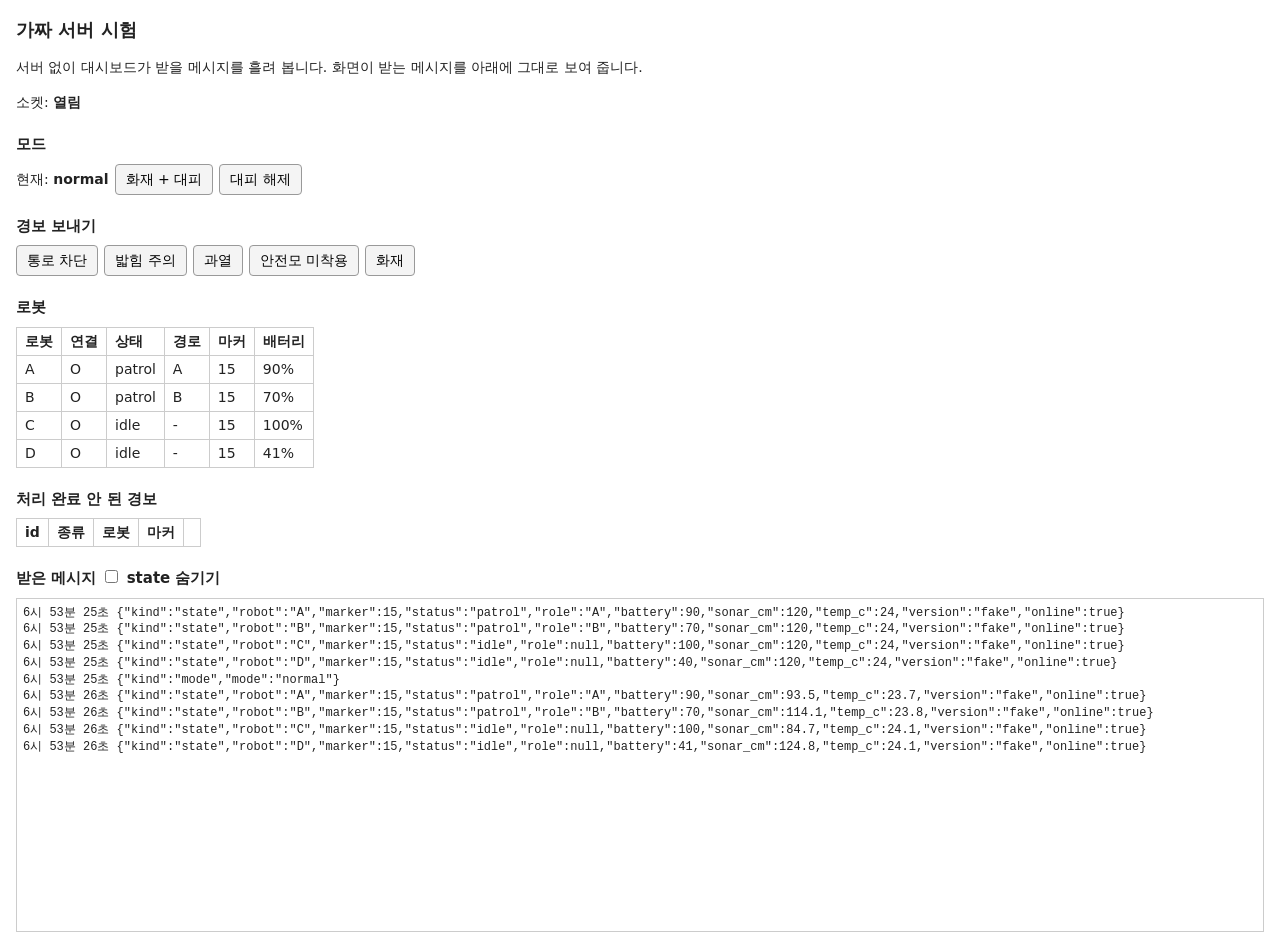
==== dashboard/fake.html @ d3de716a "dashboard: 기본 화면 뼈대와 로봇 연결 끊김 표시 - 위 막대에 서버 연결 상태와 로봇 "N/4대" 표시, 끊긴 로봇은 빨간 줄로 알림 - 로봇 state가 5초 넘게 안" ====
<!doctype html>
<html lang="ko">
<head>
<meta charset="utf-8">
<meta name="viewport" content="width=device-width, initial-scale=1">
<title>가짜 서버 시험</title>
<style>
  body { margin: 0; padding: 16px; font: 14px/1.5 system-ui, sans-serif; color: #222; background: #fff; }
  h1 { font-size: 18px; margin: 0 0 12px; }
  h2 { font-size: 15px; margin: 20px 0 8px; }
  .row { display: flex; flex-wrap: wrap; gap: 6px; align-items: center; }
  button { font: inherit; padding: 4px 10px; border: 1px solid #999; background: #f4f4f4; border-radius: 4px; cursor: pointer; }
  button:hover { background: #e8e8e8; }
  table { border-collapse: collapse; }
  th, td { border: 1px solid #ccc; padding: 3px 8px; text-align: left; }
  #log { height: 320px; overflow: auto; border: 1px solid #ccc; padding: 6px; font: 12px/1.4 ui-monospace, monospace; white-space: pre; }
  #conn { font-weight: 600; }
  .off { color: #b00; }
</style>
</head>
<body>
<h1>가짜 서버 시험</h1>
<p>서버 없이 대시보드가 받을 메시지를 흘려 봅니다. 화면이 받는 메시지를 아래에 그대로 보여 줍니다.</p>

<p>소켓: <span id="conn">-</span></p>

<h2>모드</h2>
<div class="row">
  <span>현재: <b id="mode">-</b></span>
  <button data-act="fire">화재 + 대피</button>
  <button data-act="normal">대피 해제</button>
</div>

<h2>경보 보내기</h2>
<div class="row">
  <button data-emit="obstacle">통로 차단</button>
  <button data-emit="floor_object">밟힘 주의</button>
  <button data-emit="heat">과열</button>
  <button data-emit="helmet">안전모 미착용</button>
  <button data-emit="flame">화재</button>
</div>

<h2>로봇</h2>
<table>
  <thead><tr><th>로봇</th><th>연결</th><th>상태</th><th>경로</th><th>마커</th><th>배터리</th></tr></thead>
  <tbody id="robots"></tbody>
</table>

<h2>처리 완료 안 된 경보</h2>
<table>
  <thead><tr><th>id</th><th>종류</th><th>로봇</th><th>마커</th><th></th></tr></thead>
  <tbody id="events"></tbody>
</table>

<h2>받은 메시지 <label><input type="checkbox" id="hideState"> state 숨기기</label></h2>
<div id="log"></div>

<script type="module">
import { FakeServer } from "./js/fake.js";

const fake = new FakeServer().start();
window.fake = fake; // 개발자 도구 콘솔에서 fake.emit("heat", "B") 처럼 쓸 수 있다

const robots = {};
const events = new Map();
let mode = "-";
let sock = null;

function connect() {
  if (sock) sock.close();
  setConn("연결 중");
  sock = fake.socket();
  sock.onopen = () => setConn("열림");
  sock.onclose = (ev) => setConn(`닫힘 (code ${ev.code})`, true);
  sock.onmessage = (ev) => {
    const m = JSON.parse(ev.data);
    if (m.kind === "state") robots[m.robot] = m;
    if (m.kind === "mode") mode = m.mode;
    if (m.kind === "event") m.checked ? events.delete(m.id) : events.set(m.id, m);
    log(m);
    render();
  };
}

function setConn(text, bad) {
  const el = document.getElementById("conn");
  el.textContent = text;
  el.className = bad ? "off" : "";
}

function log(m) {
  if (m.kind === "state" && document.getElementById("hideState").checked) return;
  const el = document.getElementById("log");
  const t = new Date().toLocaleTimeString("ko-KR", { hour12: false });
  el.textContent += `${t} ${JSON.stringify(m)}\n`;
  if (el.textContent.length > 60000) el.textContent = el.textContent.slice(-40000);
  el.scrollTop = el.scrollHeight;
}

function render() {
  document.getElementById("mode").textContent = mode;
  document.getElementById("robots").innerHTML = Object.values(robots).map((r) => {
    return `<tr><td>${r.robot}</td><td>${r.online ? "O" : "X"}</td><td>${r.status}</td>
      <td>${r.role ?? "-"}</td><td>${r.marker}</td><td>${r.battery}%</td></tr>`;
  }).join("");
  document.getElementById("events").innerHTML = [...events.values()].map((e) =>
    `<tr><td>${e.id}</td><td>${e.type}</td><td>${e.robot}</td><td>${e.marker}</td>
      <td><button data-check="${e.id}">처리 완료</button></td></tr>`).join("");
}

document.body.addEventListener("click", async (ev) => {
  const b = ev.target.closest("button");
  if (!b) return;
  const act = b.dataset.act;
  if (act === "fire") fake.fire();
  if (act === "normal") await fake.fetch("/mode", { method: "POST", body: JSON.stringify({ mode: "normal" }) });
  if (b.dataset.emit) fake.emit(b.dataset.emit);
  if (b.dataset.check) await fake.fetch(`/events/${b.dataset.check}/check`, { method: "POST" });
});

connect();
</script>
</body>
</html>
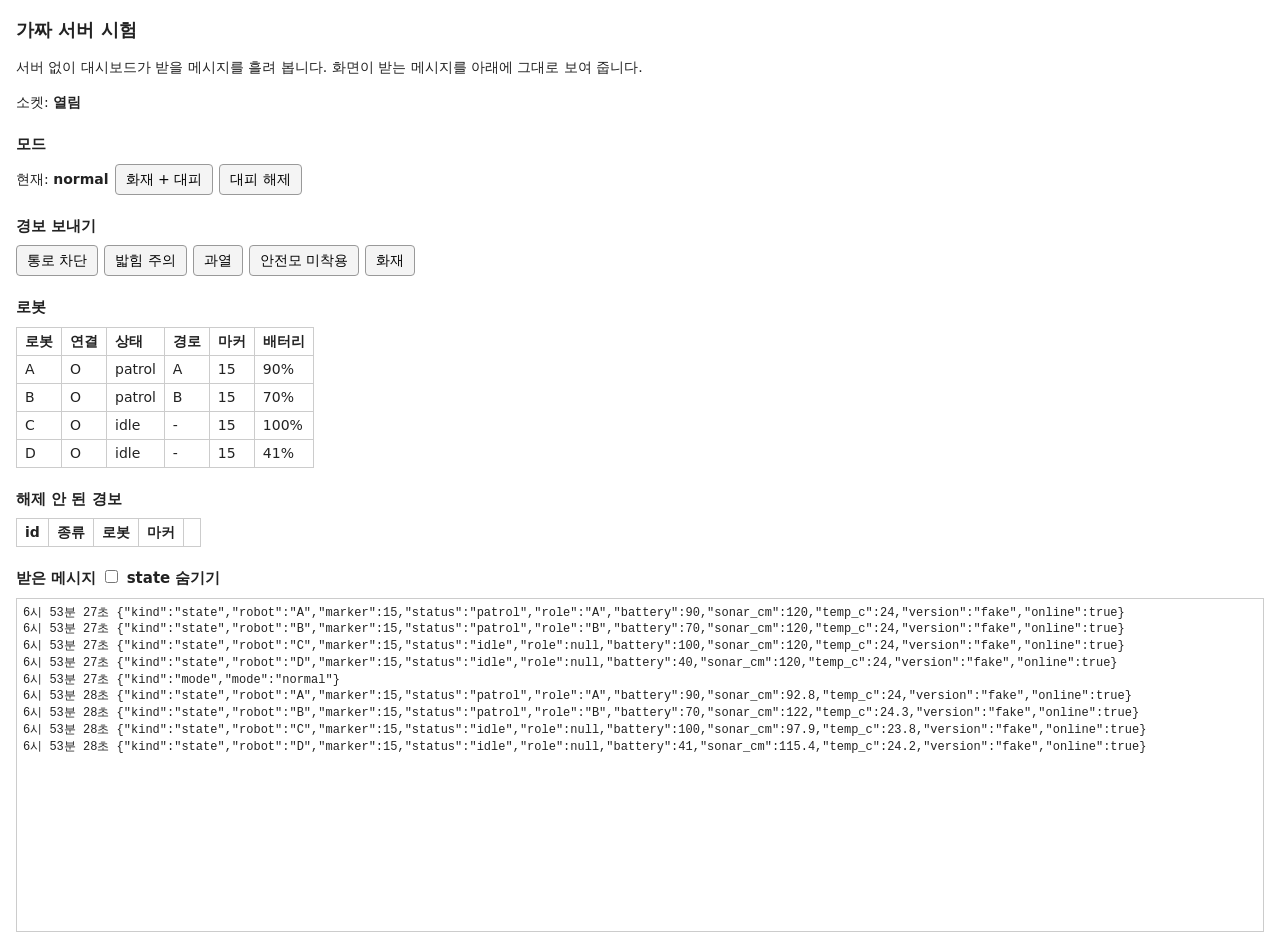
==== commit ad6d7071: "dashboard: 대피 해제, 경보 이력, 경보 해제 이름, 로봇 화면 이름 - 대피 해제 버튼(관리자 화면): 대피 중 빨간 띠 안에. 누르기 전에 한 번 더 확인, POST " ====
--- a/dashboard/fake.html
+++ b/dashboard/fake.html
@@ -46,7 +46,7 @@
   <tbody id="robots"></tbody>
 </table>
 
-<h2>처리 완료 안 된 경보</h2>
+<h2>해제 안 된 경보</h2>
 <table>
   <thead><tr><th>id</th><th>종류</th><th>로봇</th><th>마커</th><th></th></tr></thead>
   <tbody id="events"></tbody>
@@ -105,7 +105,7 @@
   }).join("");
   document.getElementById("events").innerHTML = [...events.values()].map((e) =>
     `<tr><td>${e.id}</td><td>${e.type}</td><td>${e.robot}</td><td>${e.marker}</td>
-      <td><button data-check="${e.id}">처리 완료</button></td></tr>`).join("");
+      <td><button data-check="${e.id}">경보 해제</button></td></tr>`).join("");
 }
 
 document.body.addEventListener("click", async (ev) => {
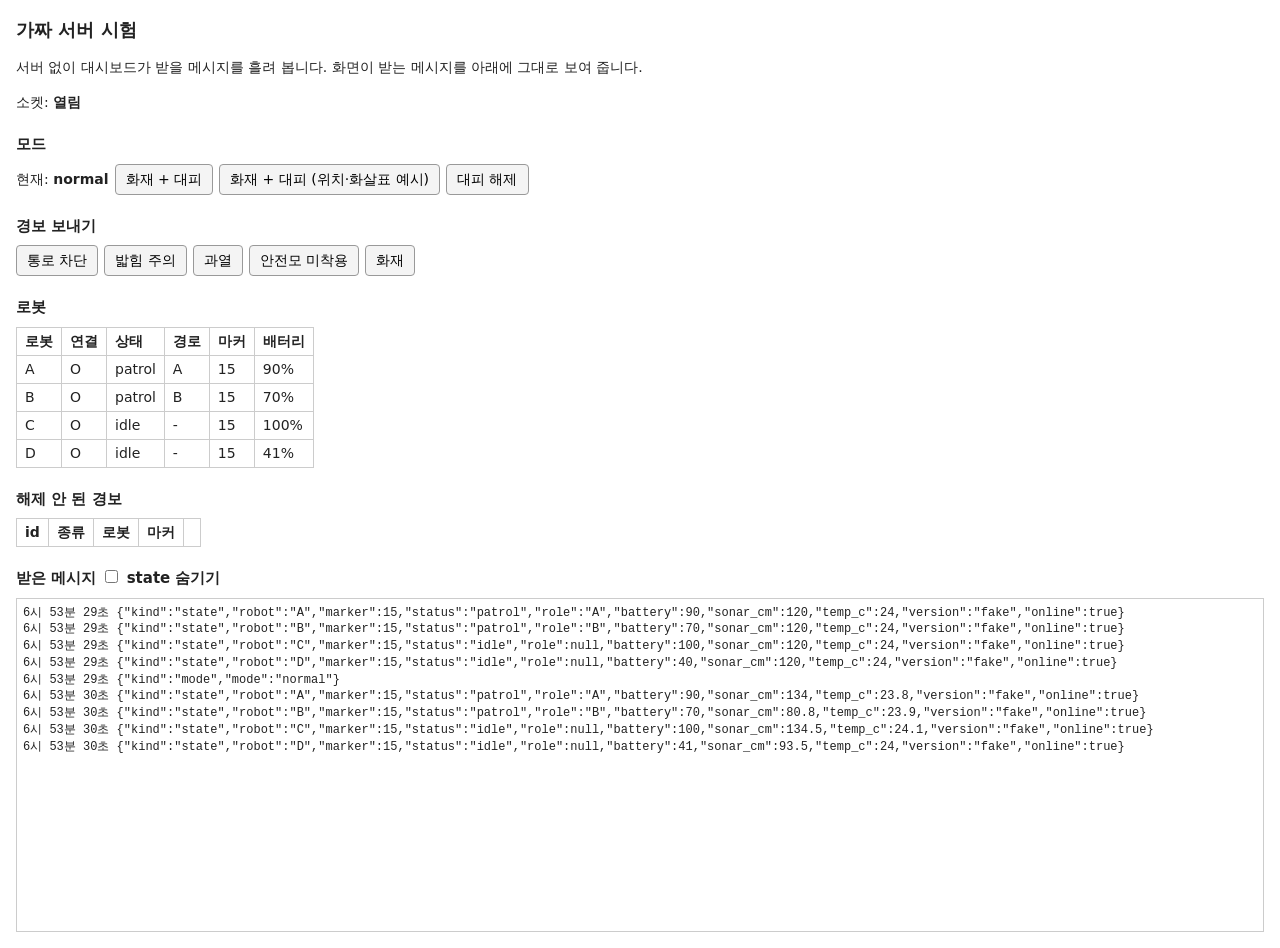
==== commit f685db7a: "dashboard: 화재 위치와 대피 화살표 표시 (서버와 정하는 중인 제안 모양) - flame 경보의 segment(불이 난 통로, 이웃한 마커 두 개)를 지도에 빨간 굵은 선" ====
--- a/dashboard/fake.html
+++ b/dashboard/fake.html
@@ -28,6 +28,7 @@
 <div class="row">
   <span>현재: <b id="mode">-</b></span>
   <button data-act="fire">화재 + 대피</button>
+  <button data-act="fire-place">화재 + 대피 (위치·화살표 예시)</button>
   <button data-act="normal">대피 해제</button>
 </div>
 
@@ -113,6 +114,7 @@
   if (!b) return;
   const act = b.dataset.act;
   if (act === "fire") fake.fire();
+  if (act === "fire-place") fake.fire(undefined, true);
   if (act === "normal") await fake.fetch("/mode", { method: "POST", body: JSON.stringify({ mode: "normal" }) });
   if (b.dataset.emit) fake.emit(b.dataset.emit);
   if (b.dataset.check) await fake.fetch(`/events/${b.dataset.check}/check`, { method: "POST" });
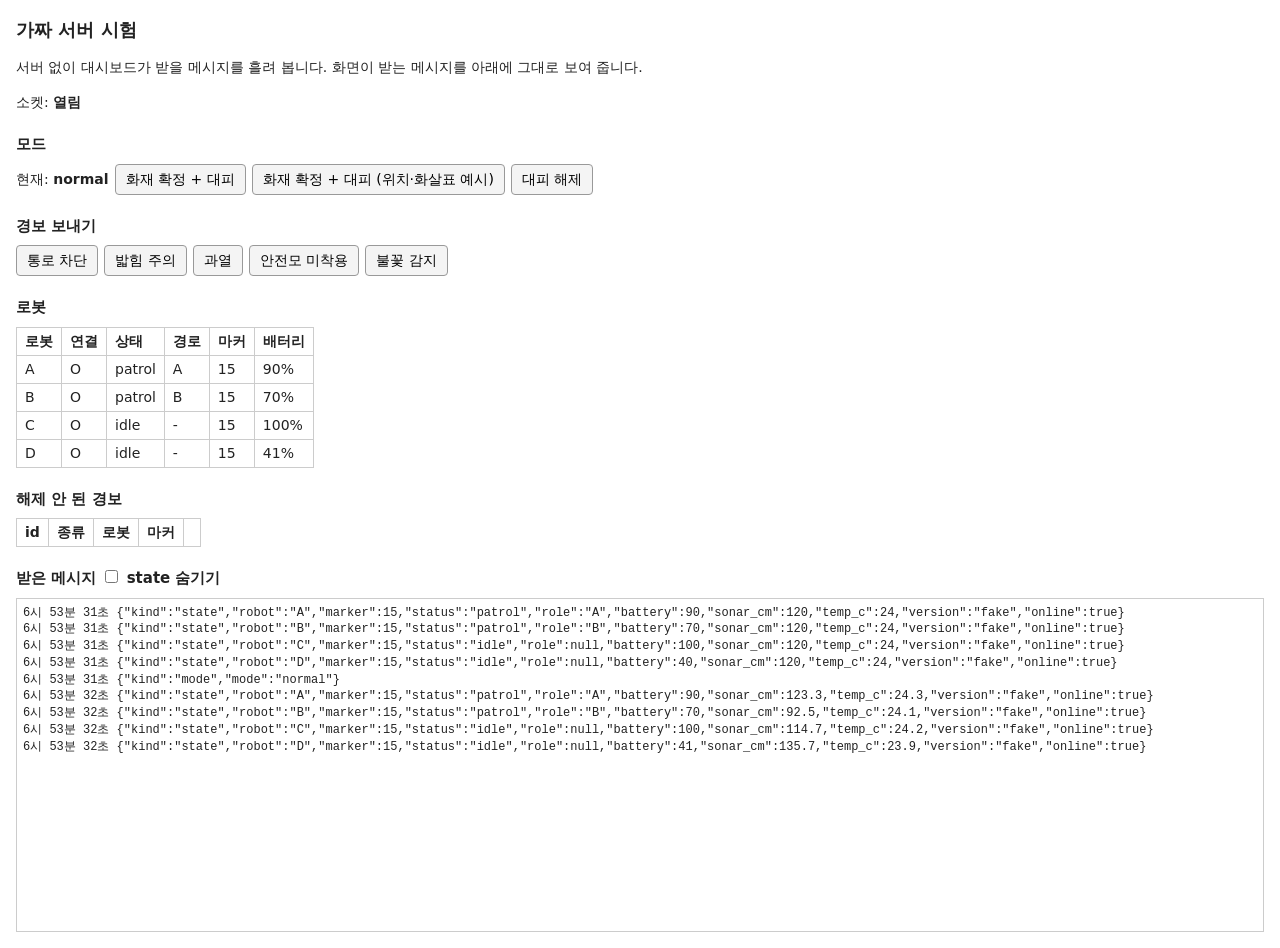
==== commit 3241781f: "dashboard: 화재는 서버가 대피 모드로 바꿀 때만 표시, flame 경보는 불꽃 감지로 - 화면이 서버보다 먼저 화재라고 하지 않음. 화재는 서버가 교차 확인(server/" ====
--- a/dashboard/fake.html
+++ b/dashboard/fake.html
@@ -27,8 +27,8 @@
 <h2>모드</h2>
 <div class="row">
   <span>현재: <b id="mode">-</b></span>
-  <button data-act="fire">화재 + 대피</button>
-  <button data-act="fire-place">화재 + 대피 (위치·화살표 예시)</button>
+  <button data-act="fire">화재 확정 + 대피</button>
+  <button data-act="fire-place">화재 확정 + 대피 (위치·화살표 예시)</button>
   <button data-act="normal">대피 해제</button>
 </div>
 
@@ -38,7 +38,7 @@
   <button data-emit="floor_object">밟힘 주의</button>
   <button data-emit="heat">과열</button>
   <button data-emit="helmet">안전모 미착용</button>
-  <button data-emit="flame">화재</button>
+  <button data-emit="flame">불꽃 감지</button>
 </div>
 
 <h2>로봇</h2>
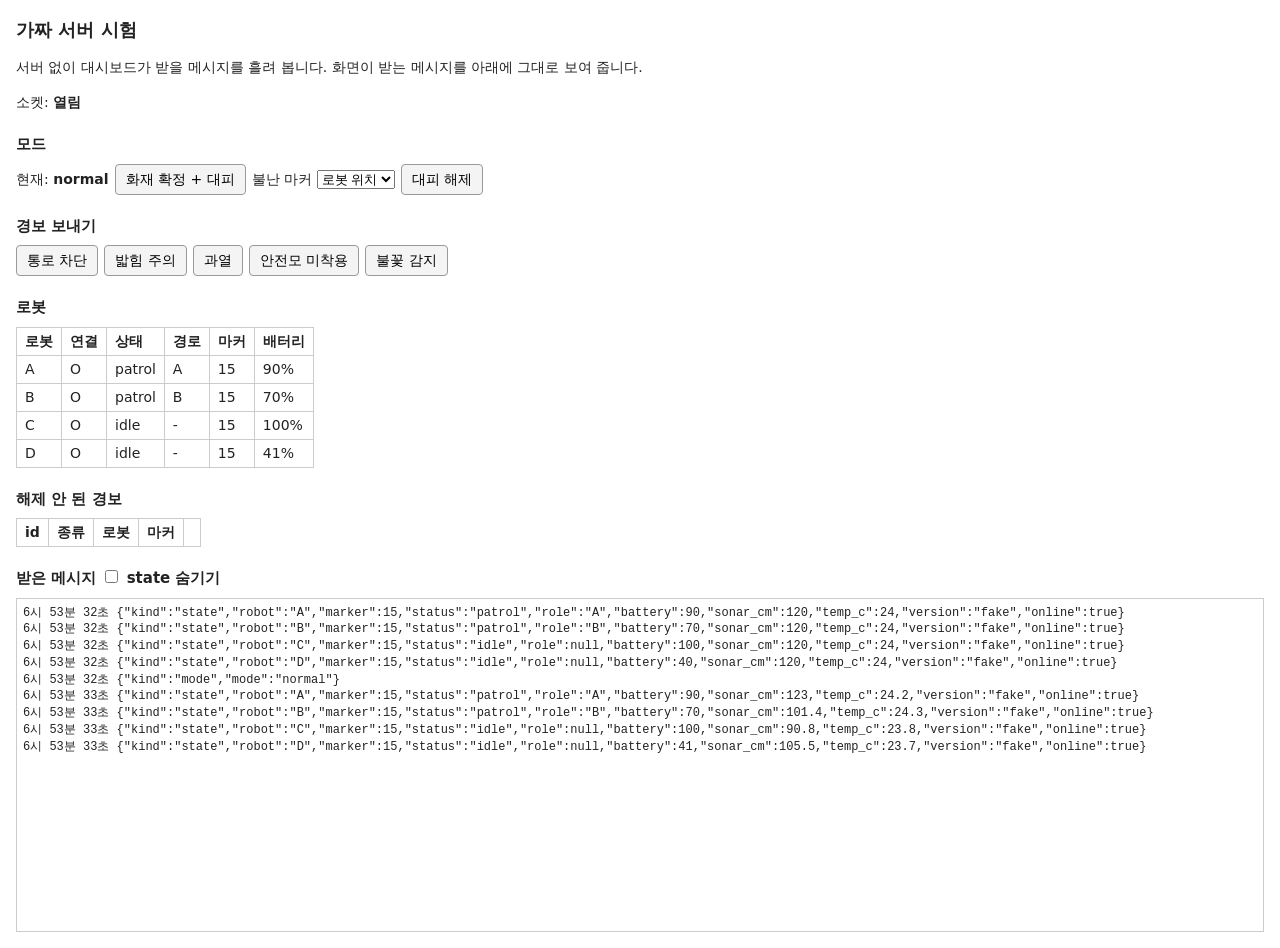
==== commit e4e6e7f7: "dashboard: 서버 evac 메시지로 화재 위치와 대피 안내 표시, 출구는 5·8번 - mode에 붙이던 제안 모양 대신 PR #23의 {kind: evac, fire, ex" ====
--- a/dashboard/fake.html
+++ b/dashboard/fake.html
@@ -28,7 +28,7 @@
 <div class="row">
   <span>현재: <b id="mode">-</b></span>
   <button data-act="fire">화재 확정 + 대피</button>
-  <button data-act="fire-place">화재 확정 + 대피 (위치·화살표 예시)</button>
+  <label>불난 마커 <select id="fire-marker"><option value="">로봇 위치</option></select></label>
   <button data-act="normal">대피 해제</button>
 </div>
 
@@ -113,13 +113,16 @@
   const b = ev.target.closest("button");
   if (!b) return;
   const act = b.dataset.act;
-  if (act === "fire") fake.fire();
-  if (act === "fire-place") fake.fire(undefined, true);
+  if (act === "fire") {
+    const m = document.getElementById("fire-marker").value;
+    fake.fire(undefined, m ? Number(m) : undefined);
+  }
   if (act === "normal") await fake.fetch("/mode", { method: "POST", body: JSON.stringify({ mode: "normal" }) });
   if (b.dataset.emit) fake.emit(b.dataset.emit);
   if (b.dataset.check) await fake.fetch(`/events/${b.dataset.check}/check`, { method: "POST" });
 });
 
+for (let m = 1; m <= 15; m++) document.getElementById("fire-marker").insertAdjacentHTML("beforeend", `<option>${m}</option>`);
 connect();
 </script>
 </body>
